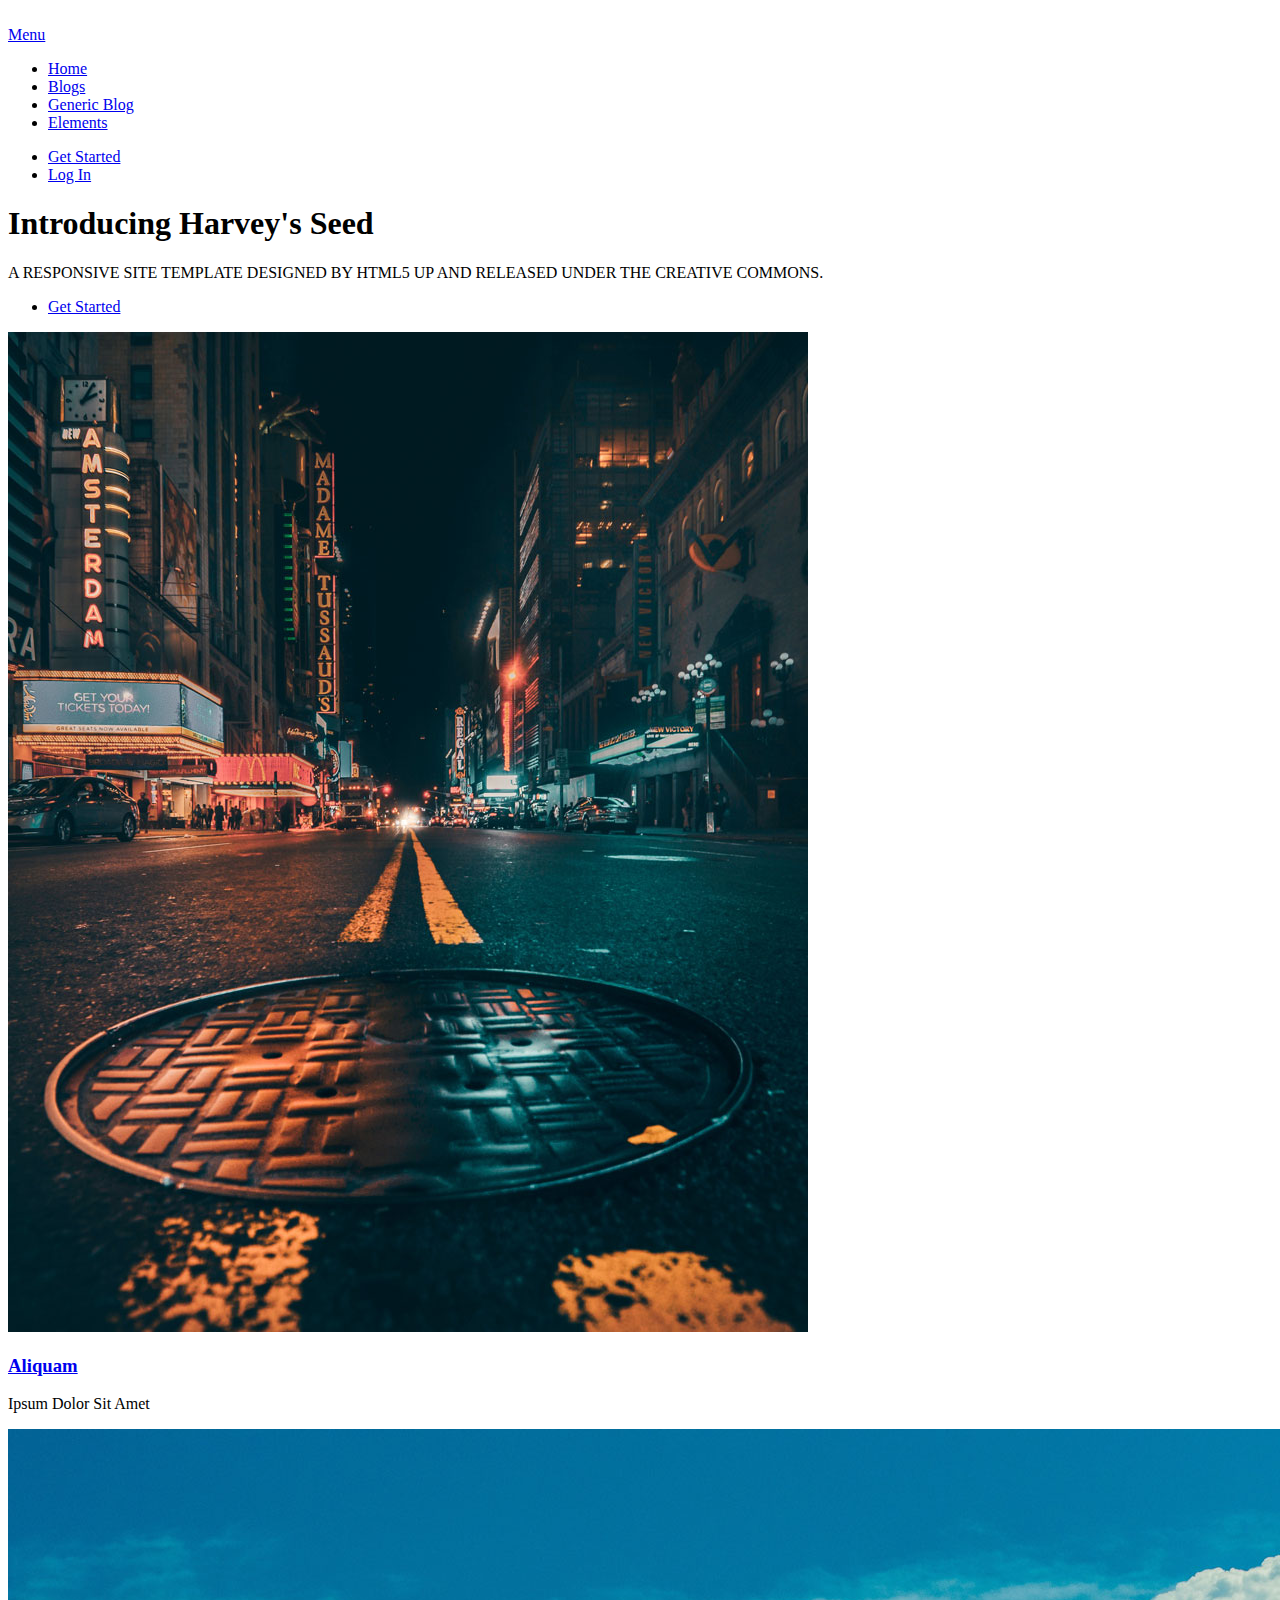
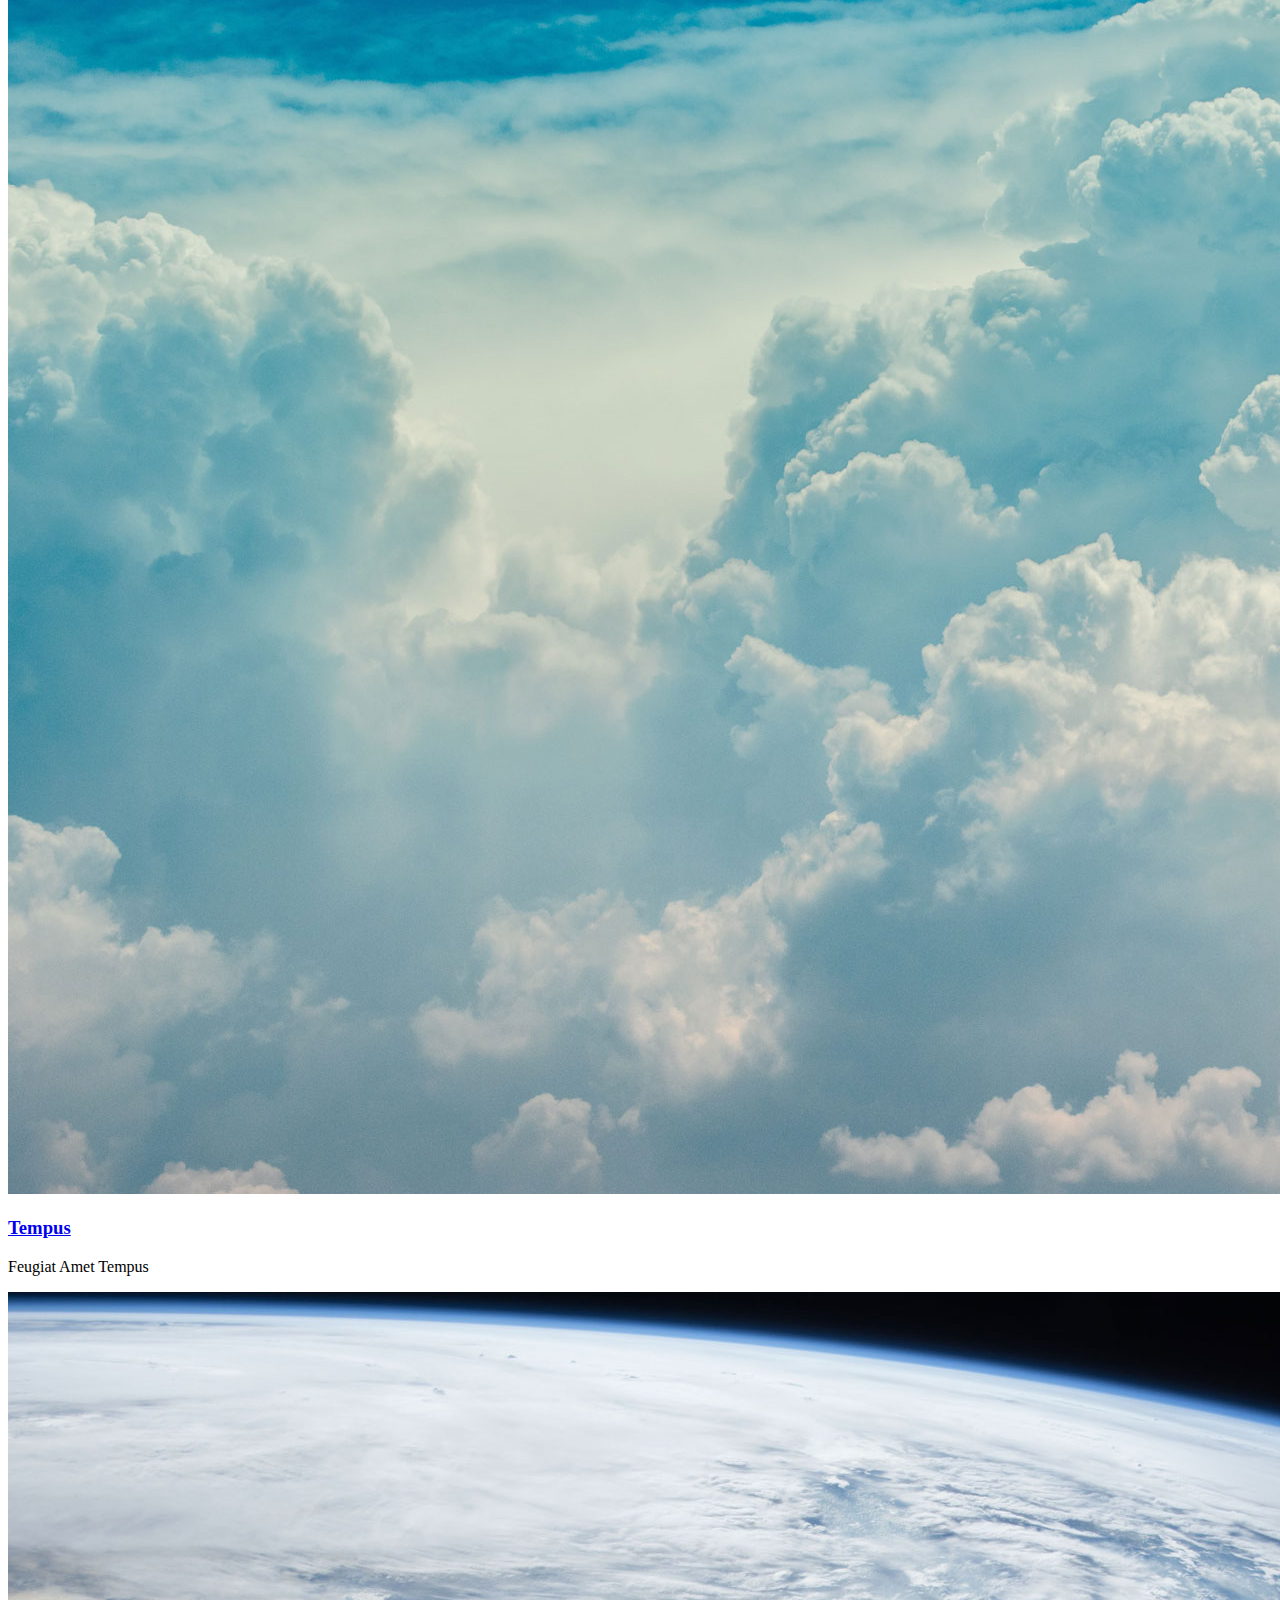
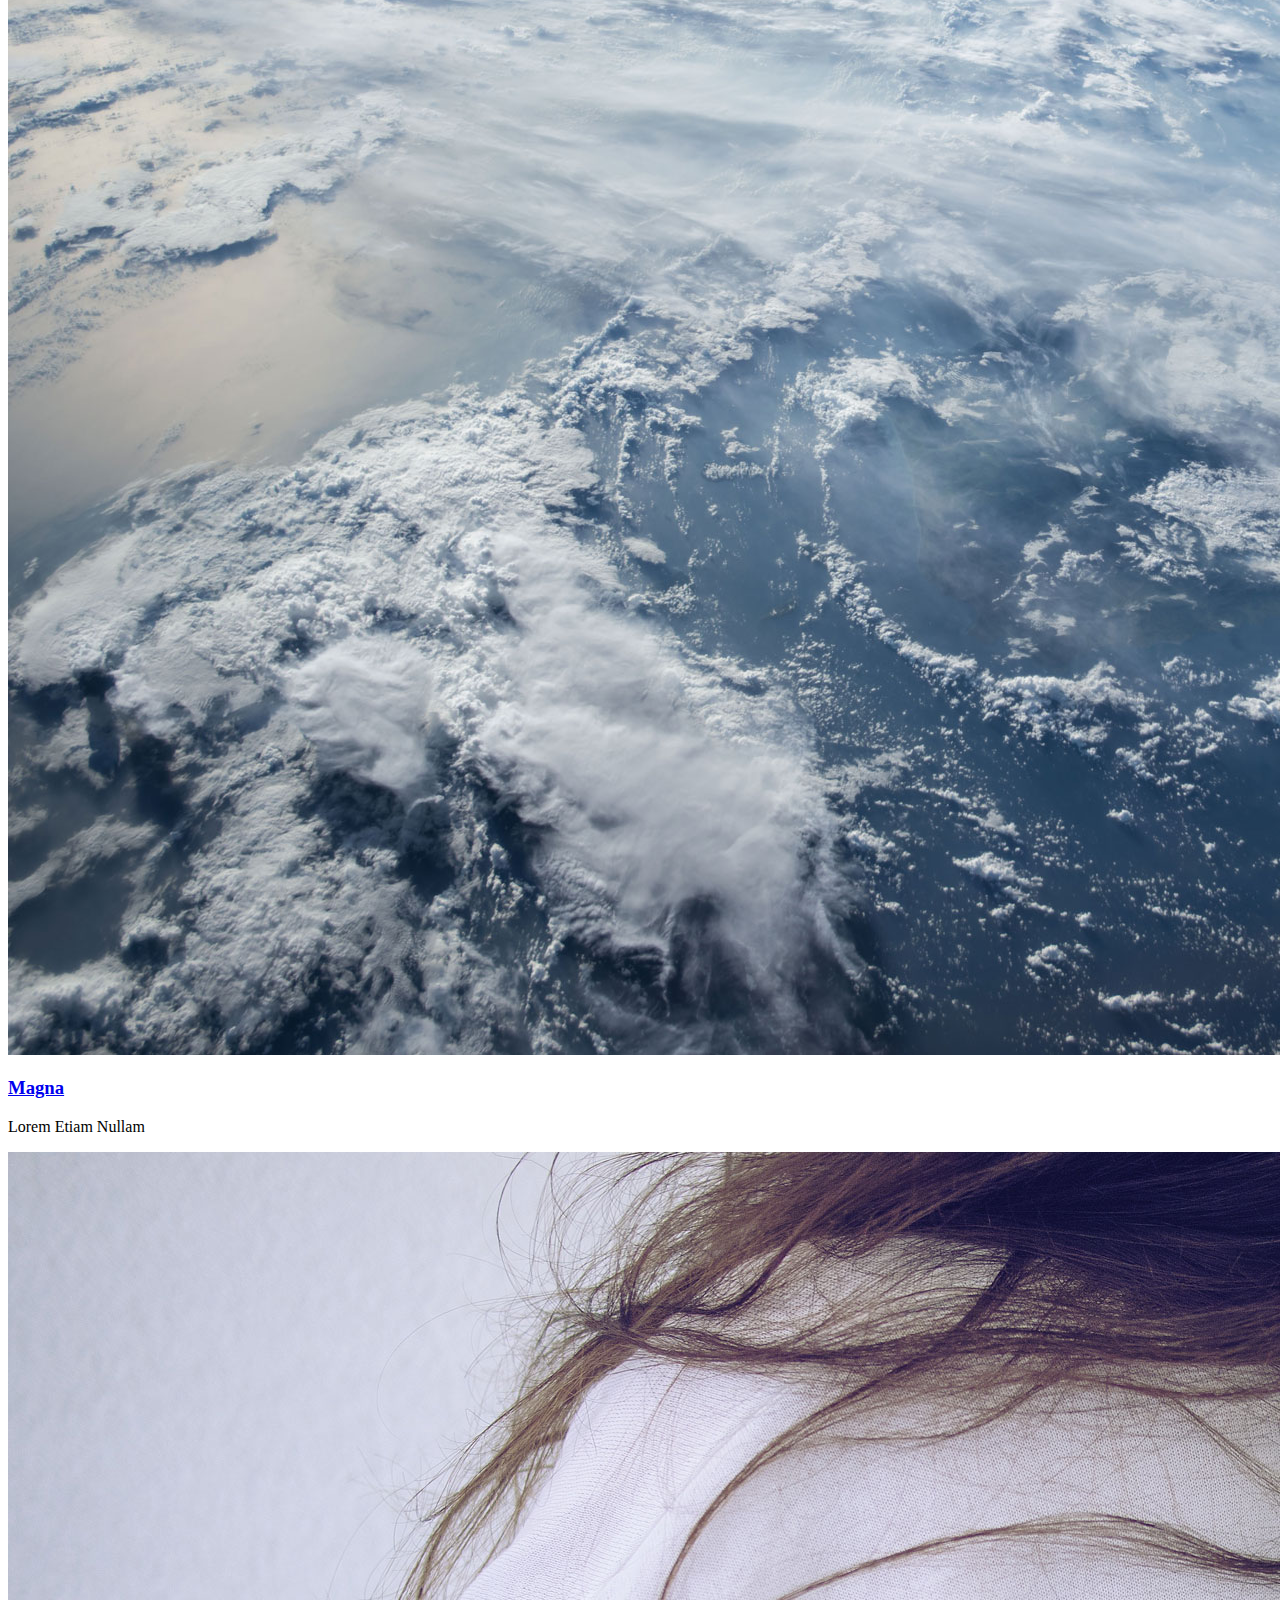
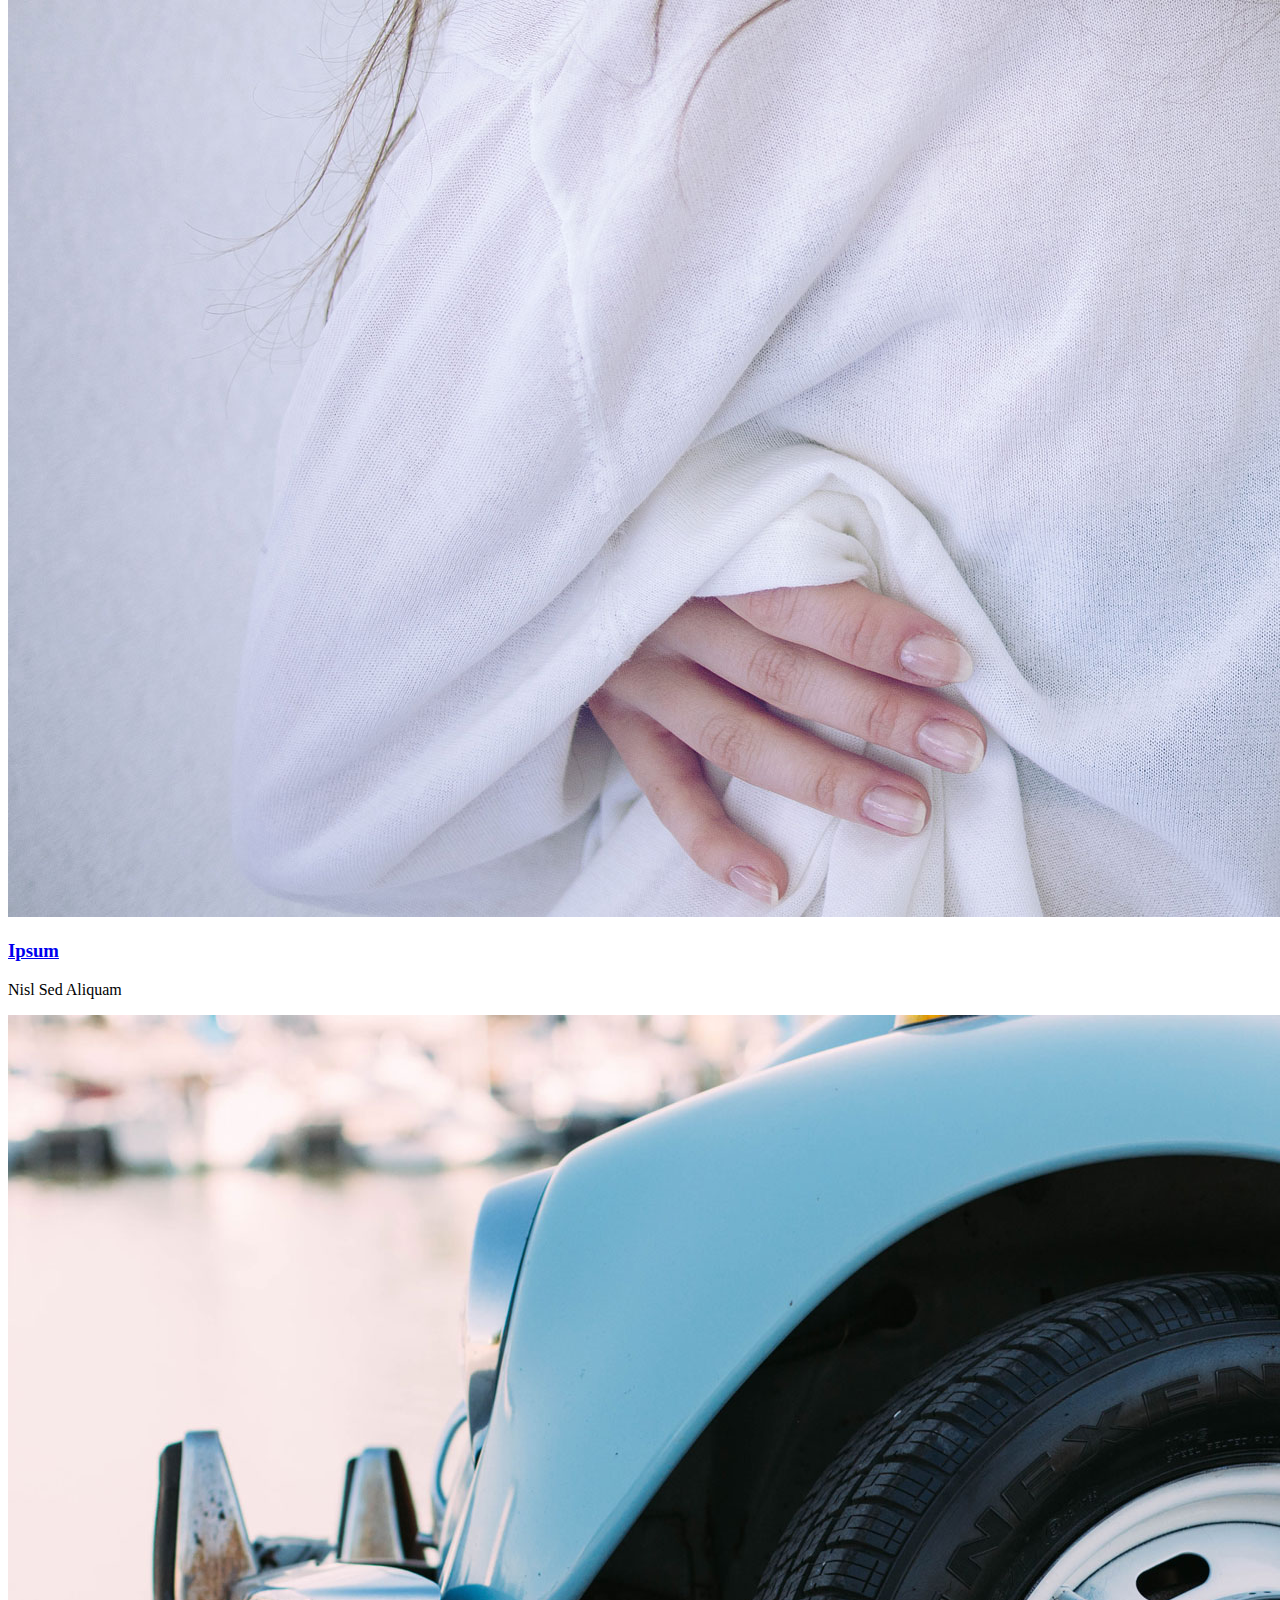
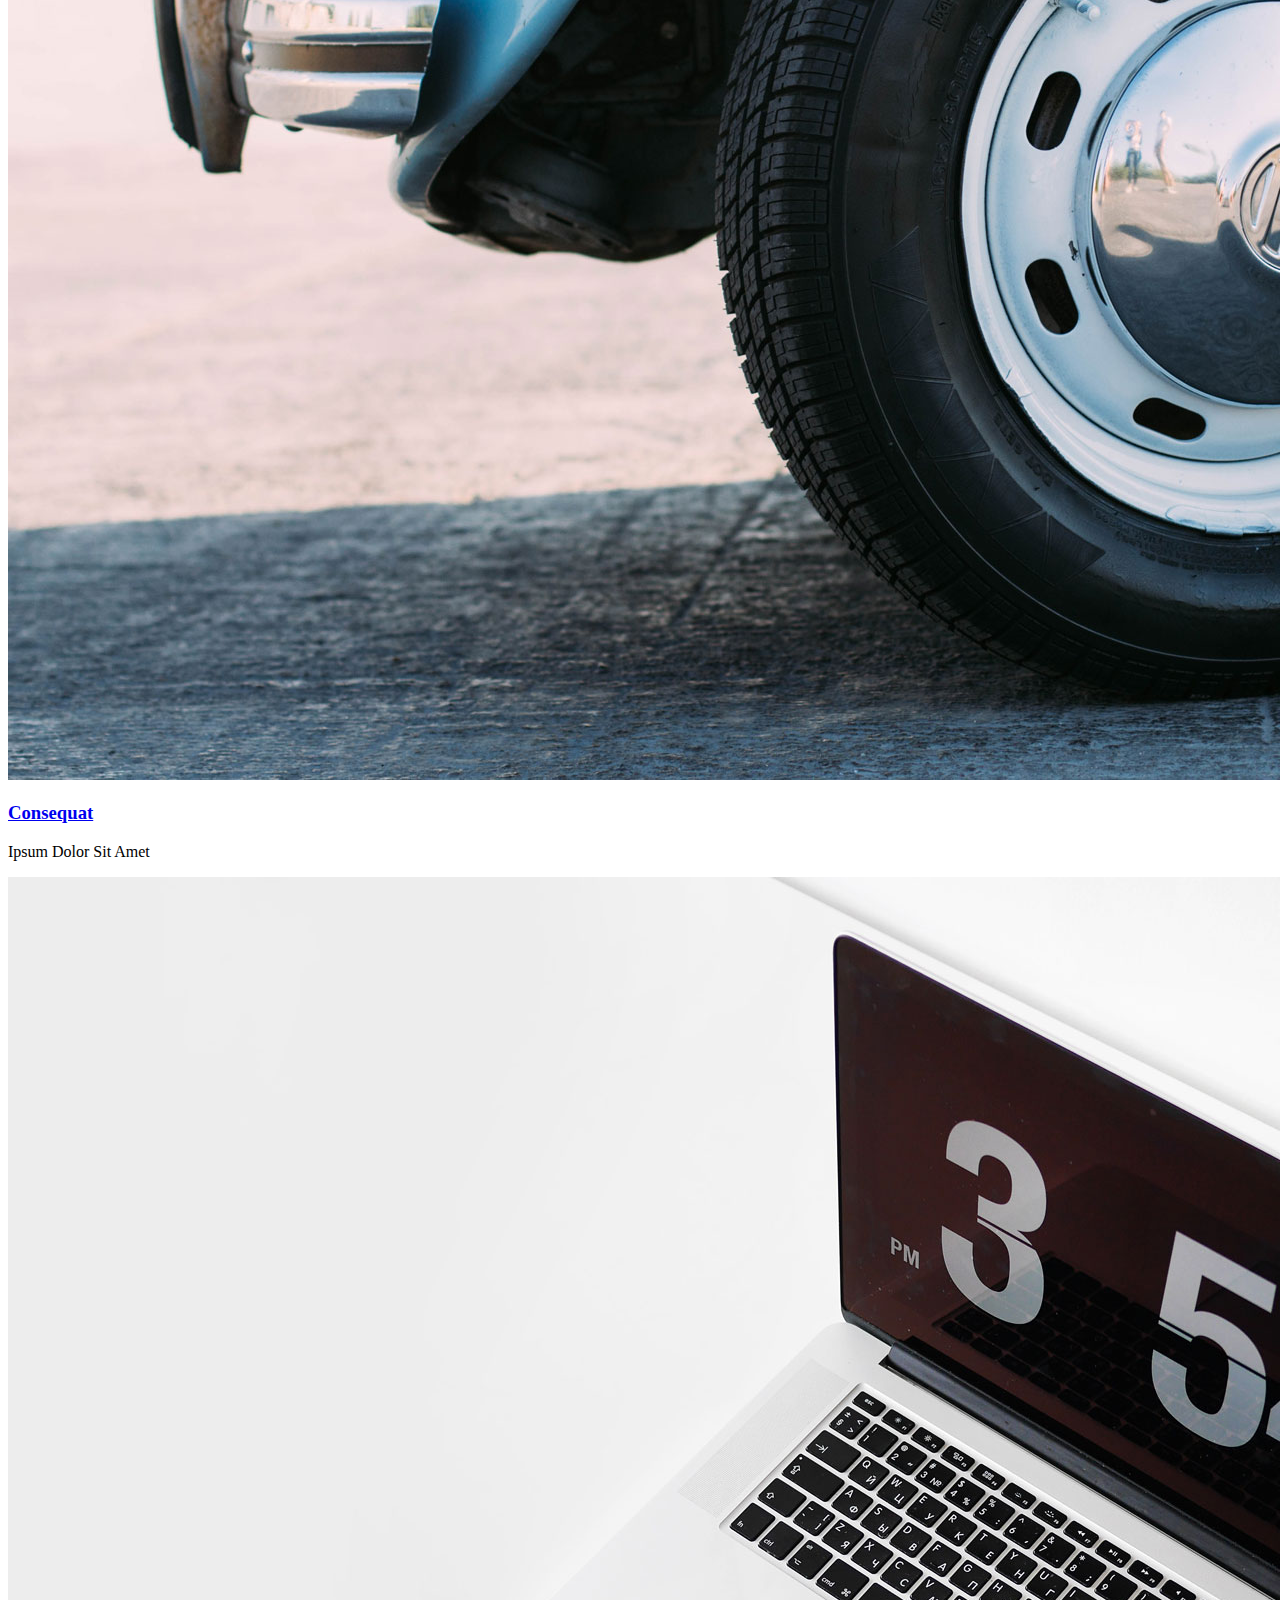
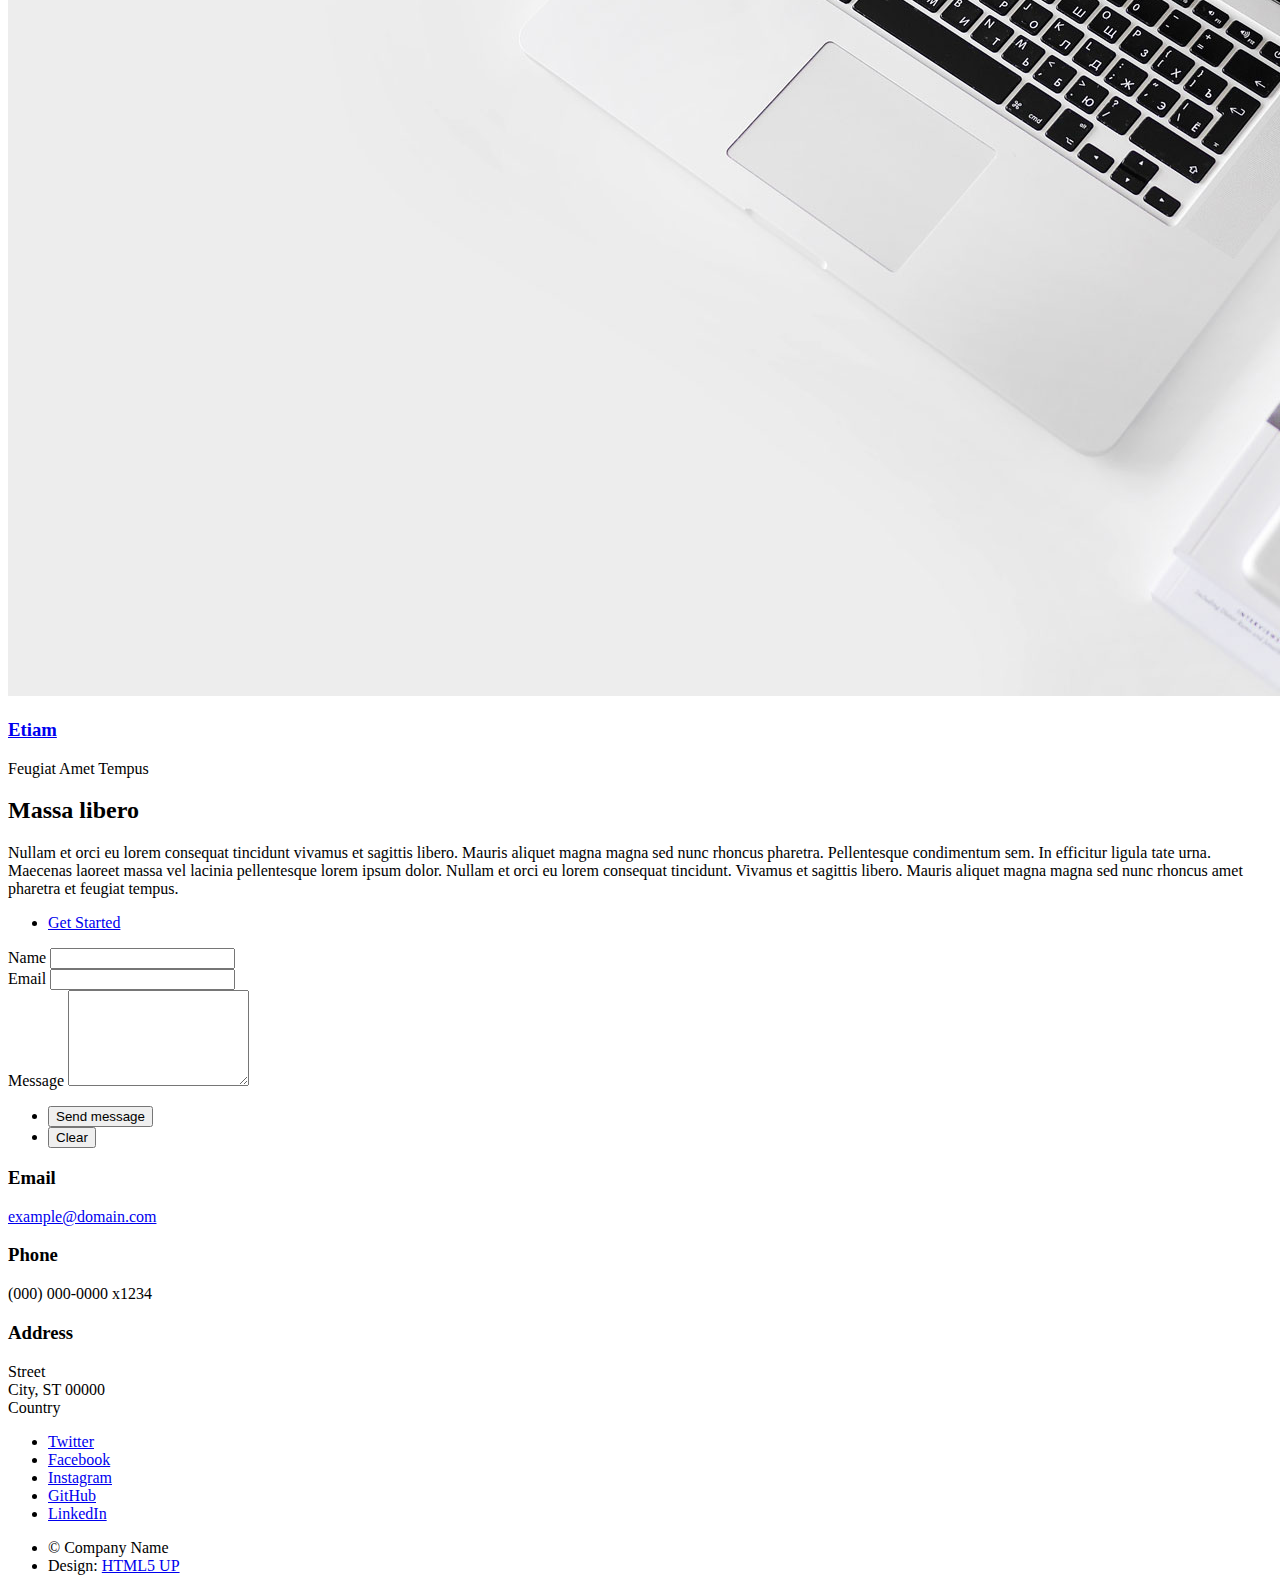
==== public/index.html @ 1f251847 "Initial Harvey's build with stock content" ====
<!DOCTYPE HTML>
<html lang="en-us">

	<head>
	<meta charset="utf-8" />
	<meta http-equiv="X-UA-Compatible" content="IE=edge">
	<meta name="viewport" content="width=device-width, initial-scale=1, user-scalable=no" />
	<meta name="description" content="Harvey&#39;s Seed is a regional dealer of Legacy and DF Seeds corn, soybeans, wheat, alfalfa, speciality cover crops, and food plot seed.">
	<meta name="author" content="Harvey&#39;s Seed">
	<meta name="generator" content="Hugo 0.55.6" />
	<title>Harvey&#39;s Seed</title>
	<!-- Stylesheets -->
	
	<link rel="stylesheet" href="/css/main.css"/>
	
	

	
		<link rel="stylesheet" href="/css/custom.css">
	

	<!-- Custom Fonts -->
	<link href="/css/font-awesome.min.css" rel="stylesheet" type="text/css">

	
	<link rel="shortcut icon" type="image/x-icon" href="/img/favicon.ico">
	<link rel="icon" type="image/x-icon" href="/img/favicon.ico">
	

	<!-- HTML5 Shim and Respond.js IE8 support of HTML5 elements and media queries -->
	<!-- WARNING: Respond.js doesn't work if you view the page via file:// -->
	<!--[if lt IE 9]>
	<script src="js/ie/html5shiv.js"></script>
	<script src="js/ie/html5shiv.jsrespond.min.js"></script>
	<![endif]-->
</head>

	<body>

	<!-- Wrapper -->
		<div id="wrapper">

			<!-- Header -->
    <header id="header" class="alt">
        <a href="/" class="logo"><img src="/img/logo.png" alt="" /></a>
        <nav>
            <a href="#menu">Menu</a>
        </nav>
    </header>

<!-- Menu -->
    <nav id="menu">
        <ul class="links">
            
                <li><a href="/">Home</a></li>
            
                <li><a href="/blogs">Blogs</a></li>
            
                <li><a href="/blogs/ipsum">Generic Blog</a></li>
            
                <li><a href="/elements.html">Elements</a></li>
            

        </ul>
        <ul class="actions vertical">
            
                <li><a href="/blogs" class="button special fit">Get Started</a></li>
            
            
                <li><a href="/" class="button fit">Log In</a></li>
            
        </ul>
    </nav>

			<!-- Banner -->
    <section id="banner" class="major">
        <div class="inner">
            <header class="major">
                <h1>Introducing Harvey&#39;s Seed</h1>
            </header>
            <div class="content">
                <p>A RESPONSIVE SITE TEMPLATE DESIGNED BY HTML5 UP
AND RELEASED UNDER THE CREATIVE COMMONS.</p>
                <ul class="actions">
                    <li><a href="#one" class="button next scrolly">Get Started</a></li>
                </ul>
            </div>
        </div>
    </section>

		<!-- Main -->
			<div id="main">

				
					<!-- Header -->
    <section id="one" class="tiles">
        
        <article>
            <span class="image">
                <img src="img/pic01.jpg" alt="" />
            </span>
            <header class="major">
                <h3><a href="/blogs/aliquam" class="link">Aliquam</a></h3>
                <p>Ipsum Dolor Sit Amet</p>
            </header>
        </article>
        
        <article>
            <span class="image">
                <img src="img/pic02.jpg" alt="" />
            </span>
            <header class="major">
                <h3><a href="/blogs/tempus" class="link">Tempus</a></h3>
                <p>Feugiat Amet Tempus</p>
            </header>
        </article>
        
        <article>
            <span class="image">
                <img src="img/pic03.jpg" alt="" />
            </span>
            <header class="major">
                <h3><a href="/blogs/magna" class="link">Magna</a></h3>
                <p>Lorem Etiam Nullam</p>
            </header>
        </article>
        
        <article>
            <span class="image">
                <img src="img/pic04.jpg" alt="" />
            </span>
            <header class="major">
                <h3><a href="/blogs/ipsum" class="link">Ipsum</a></h3>
                <p>Nisl Sed Aliquam</p>
            </header>
        </article>
        
        <article>
            <span class="image">
                <img src="img/pic05.jpg" alt="" />
            </span>
            <header class="major">
                <h3><a href="/blogs/ipsum" class="link">Consequat</a></h3>
                <p>Ipsum Dolor Sit Amet</p>
            </header>
        </article>
        
        <article>
            <span class="image">
                <img src="img/pic06.jpg" alt="" />
            </span>
            <header class="major">
                <h3><a href="/blogs/ipsum" class="link">Etiam</a></h3>
                <p>Feugiat Amet Tempus</p>
            </header>
        </article>
        
    </section>
				

				
					<!-- Two -->
    <section id="two">
        <div class="inner">
            <header class="major">
                <h2>Massa libero</h2>
            </header>
            <p>Nullam et orci eu lorem consequat tincidunt vivamus et sagittis libero. 
    Mauris aliquet magna magna sed nunc rhoncus pharetra. 
    Pellentesque condimentum sem. In efficitur ligula tate urna. Maecenas laoreet massa vel lacinia pellentesque lorem ipsum dolor. 
    Nullam et orci eu lorem consequat tincidunt. Vivamus et sagittis libero.
    Mauris aliquet magna magna sed nunc rhoncus amet pharetra et feugiat tempus.</p>
            <ul class="actions">
                <li><a href="/blogs" class="button next">Get Started</a></li>
            </ul>
        </div>
    </section>
				

			</div>

		<!-- Contact -->
			
				<!-- Contact -->
    <section id="contact">
        <div class="inner">
            <section>
                <form method="post" action="https://formspree.io/">
                    <div class="field half first">
                        <label for="name">Name</label>
                        <input type="text" name="name" id="name" />
                    </div>
                    <div class="field half">
                        <label for="email">Email</label>
                        <input type="text" name="email" id="email" />
                    </div>
                    <div class="field">
                        <label for="message">Message</label>
                        <textarea name="message" id="message" rows="6"></textarea>
                    </div>
                    <ul class="actions">
                        <li><input type="submit" value="Send message" class="special" /></li>
                        <li><input type="reset" value="Clear" /></li>
                    </ul>
                </form>
            </section>
            <section class="split">
                <section>
                    <div class="contact-method">
                        <span class="icon alt fa-envelope"></span>
                        
                        <h3>Email</h3>
                        <a href="mailto:example@domain.com">example@domain.com</a>
                        
                    </div>
                </section>
                <section>
                    <div class="contact-method">
                        <span class="icon alt fa-phone"></span>
                        
                        <h3>Phone</h3>
                        <span>(000) 000-0000 x1234</span>
                        
                    </div>
                </section>
                <section>
                    <div class="contact-method">
                        <span class="icon alt fa-home"></span>
                        
                        <h3>Address</h3>
                        <span>
                        Street<br />
                        
                        
                        City, ST 00000
                        
                        
                         <br /> Country 
                        </span>
                        
                    </div>
                </section>
            </section>
        </div>
    </section>

			

		<!-- Footer -->
			
				<!-- Footer -->
    <footer id="footer">
        <div class="inner">
            <ul class="icons">
                
                    <li><a href="https://www.twitter.com" class="icon alt fa-twitter" target="_blank"><span class="label">Twitter</span></a></li>
                
                    <li><a href="https://www.facebook.com" class="icon alt fa-facebook" target="_blank"><span class="label">Facebook</span></a></li>
                
                    <li><a href="https://www.instagram.com" class="icon alt fa-instagram" target="_blank"><span class="label">Instagram</span></a></li>
                
                    <li><a href="https://www.github.com" class="icon alt fa-github" target="_blank"><span class="label">GitHub</span></a></li>
                
                    <li><a href="https://www.linkedin.com" class="icon alt fa-linkedin" target="_blank"><span class="label">LinkedIn</span></a></li>
                
            </ul>
            <ul class="copyright">
                <li>&copy; Company Name</li>
                
                <li>Design:  <a href="https://www.html5up.net">HTML5 UP</a></li>
                
            </ul>
        </div>
    </footer>

			

		</div>

	<!-- Scripts -->
		<!-- Scripts -->
    <!-- jQuery -->
    <script src="/js/jquery.min.js"></script>
    <script src="/js/jquery.scrolly.min.js"></script>
    <script src="/js/jquery.scrollex.min.js"></script>
    <script src="/js/skel.min.js"></script>
    <script src="/js/util.js"></script>

    

    <!-- Main JS -->
    <script src="/js/main.js"></script>

    

    

	</body>
</html>
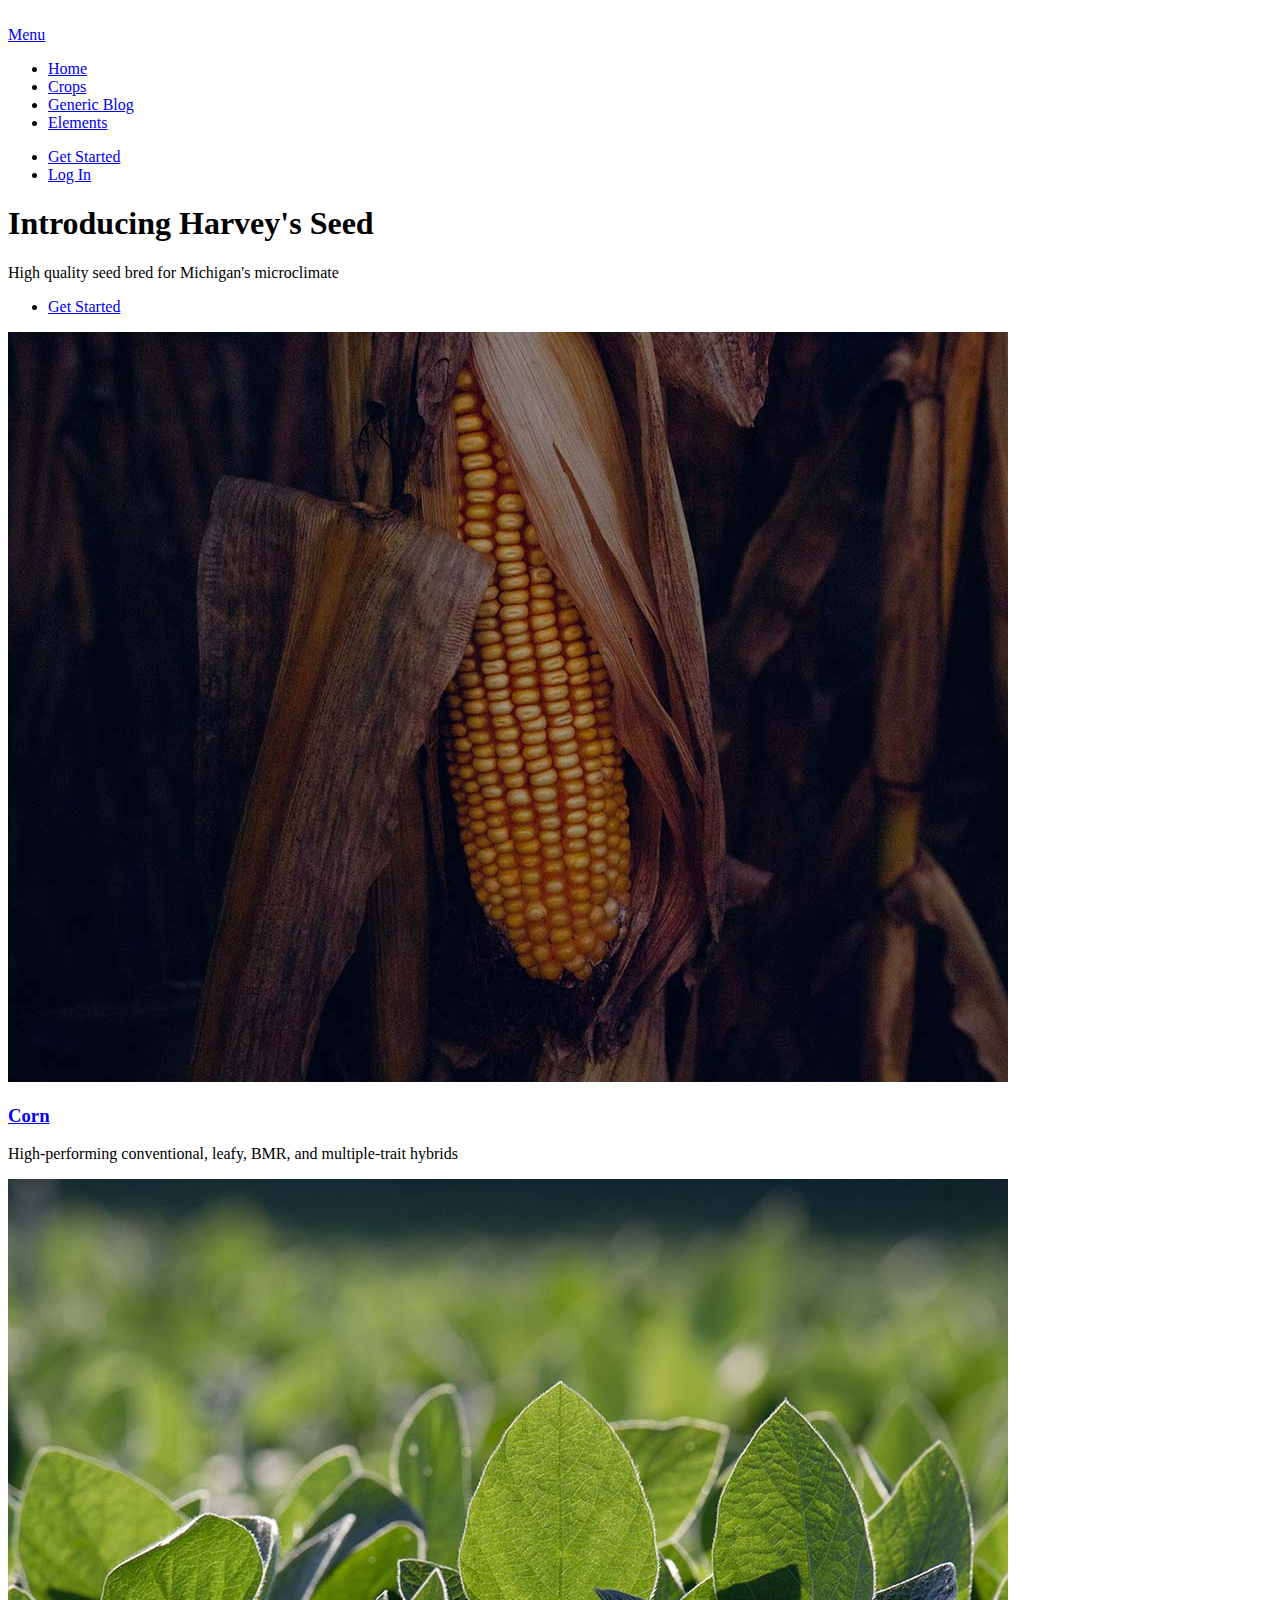
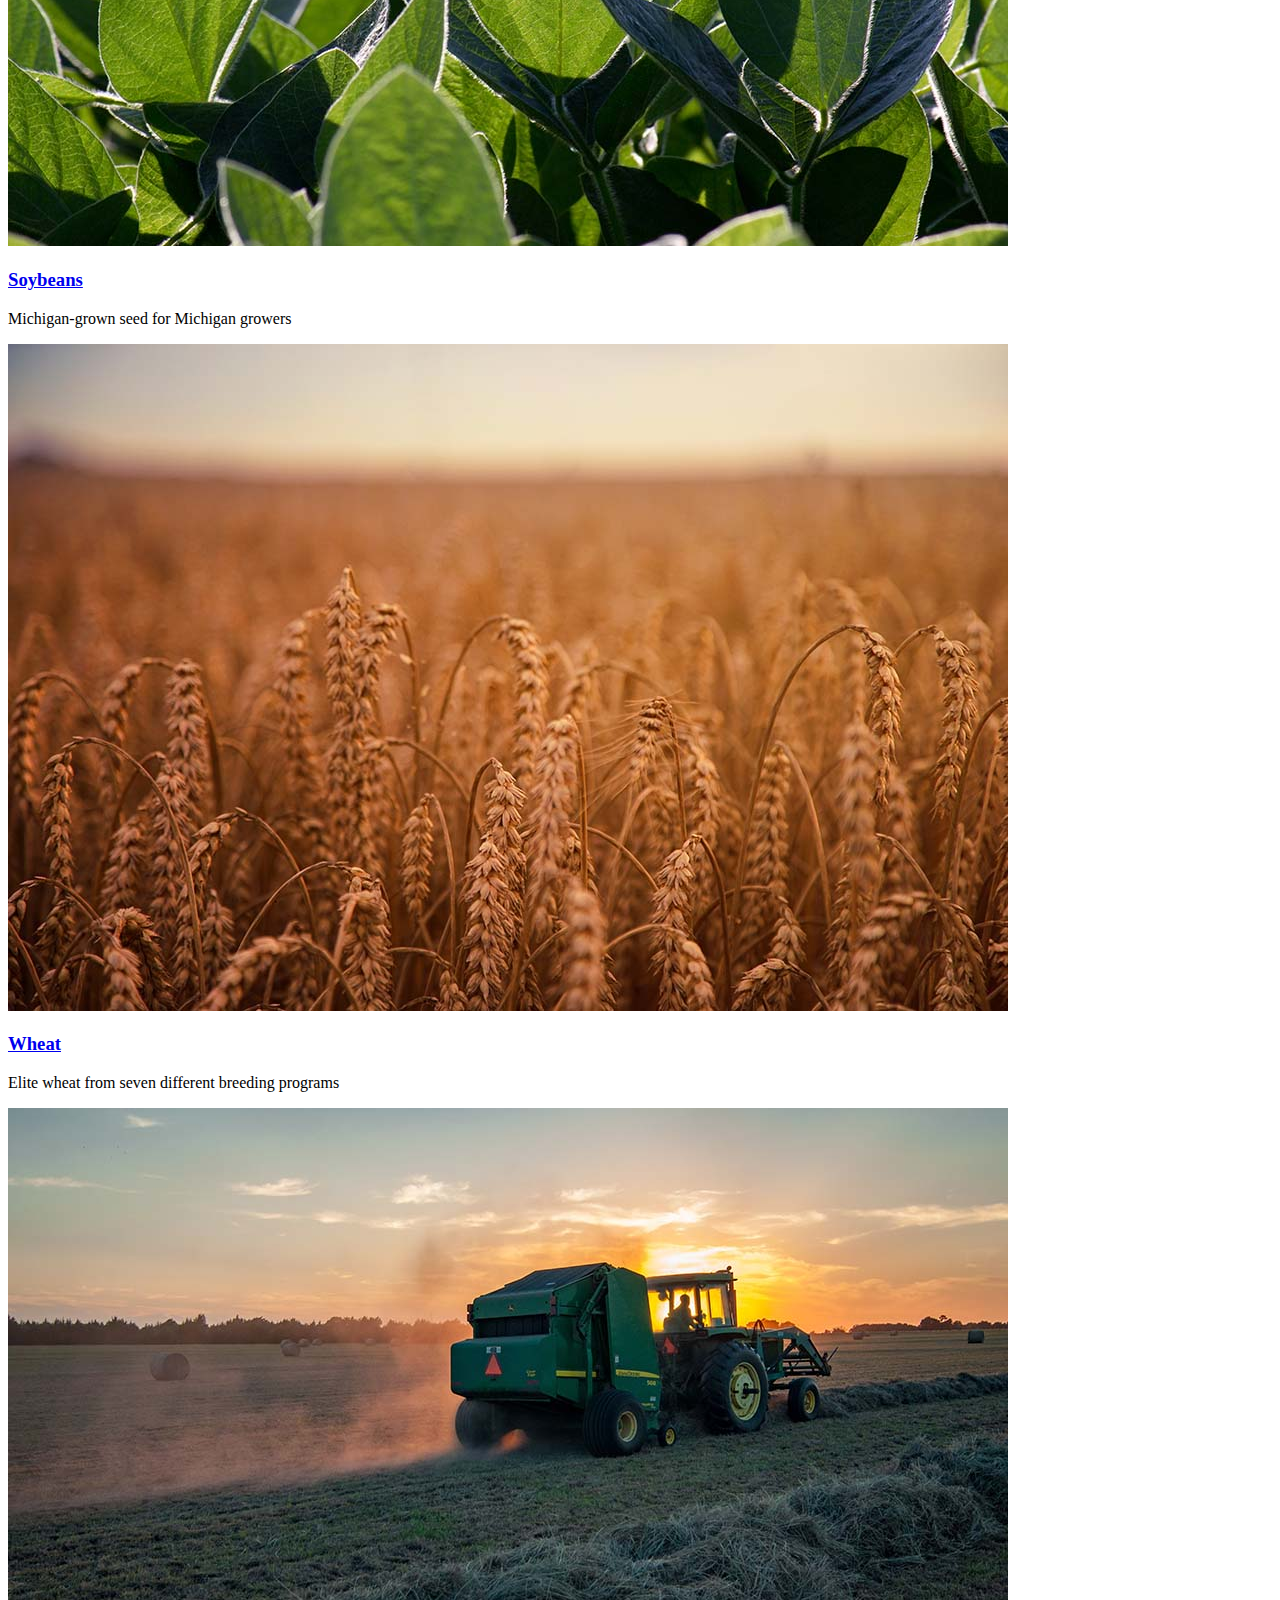
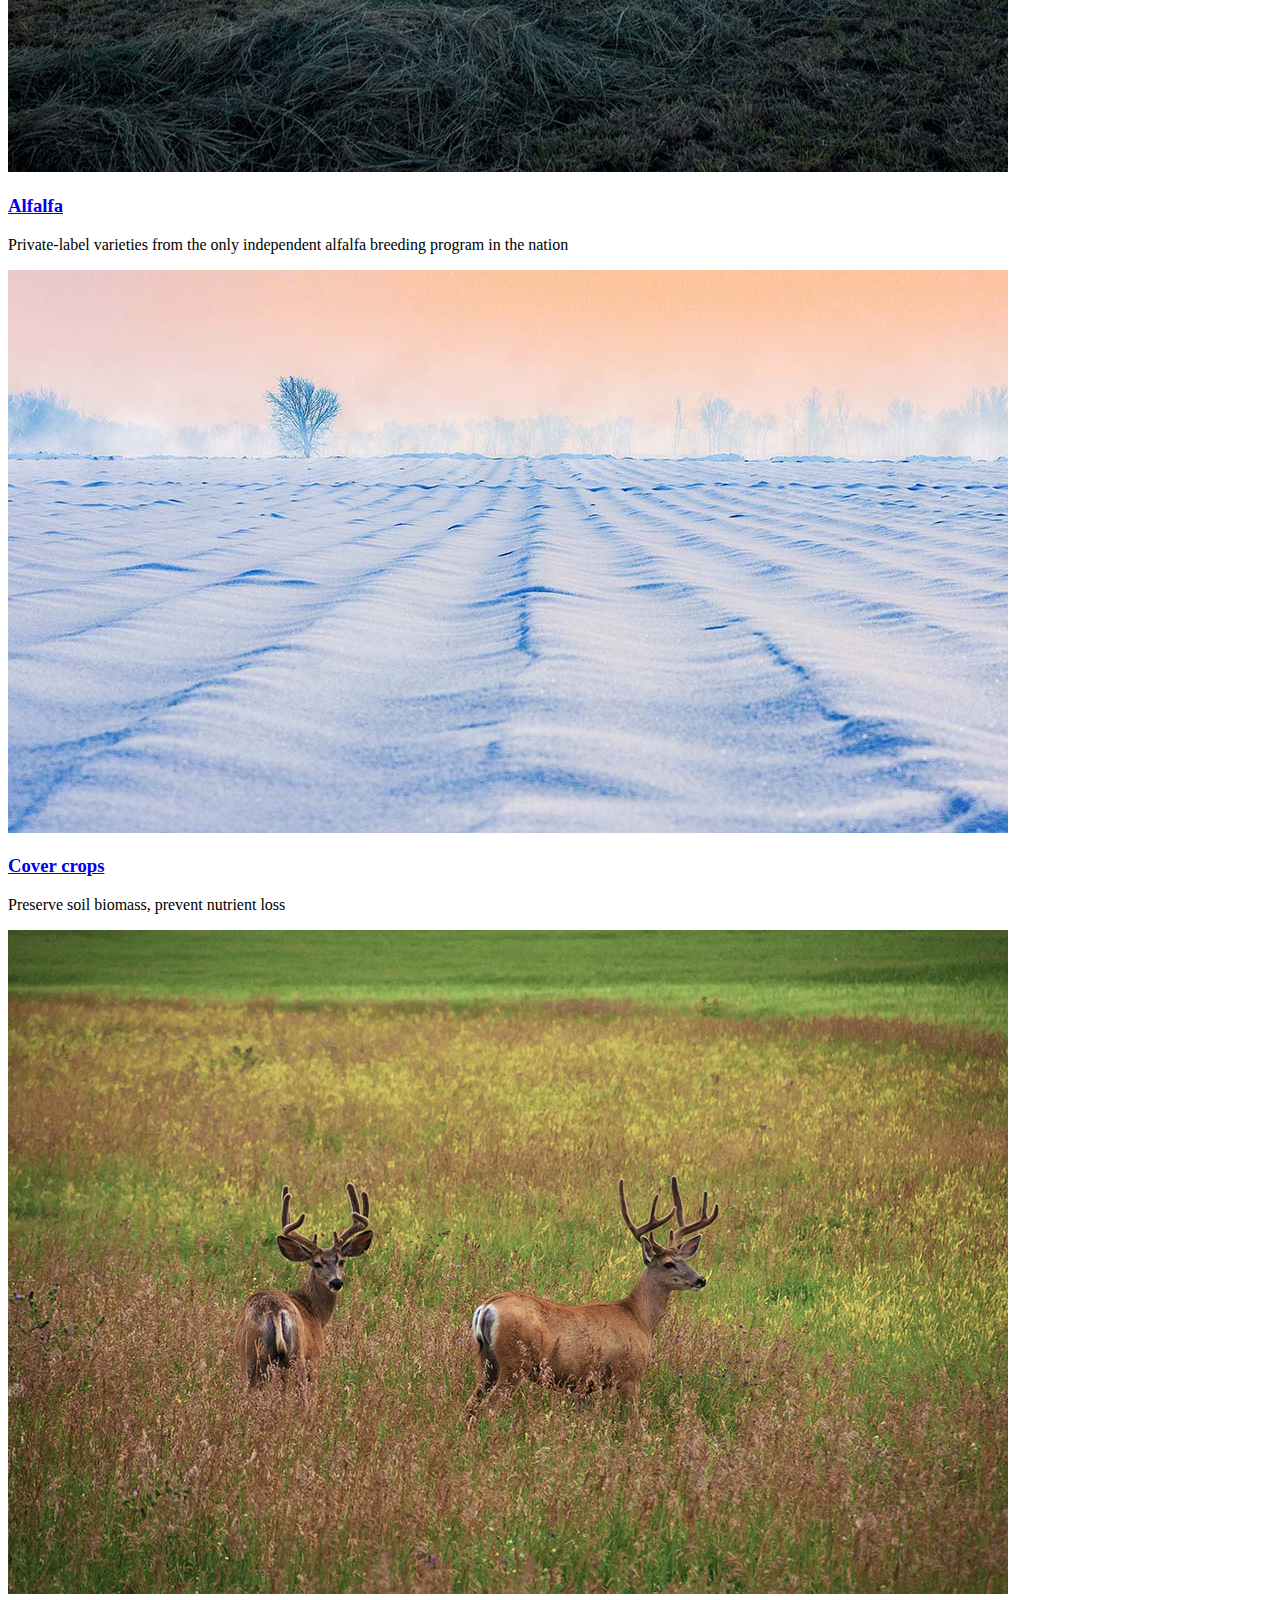
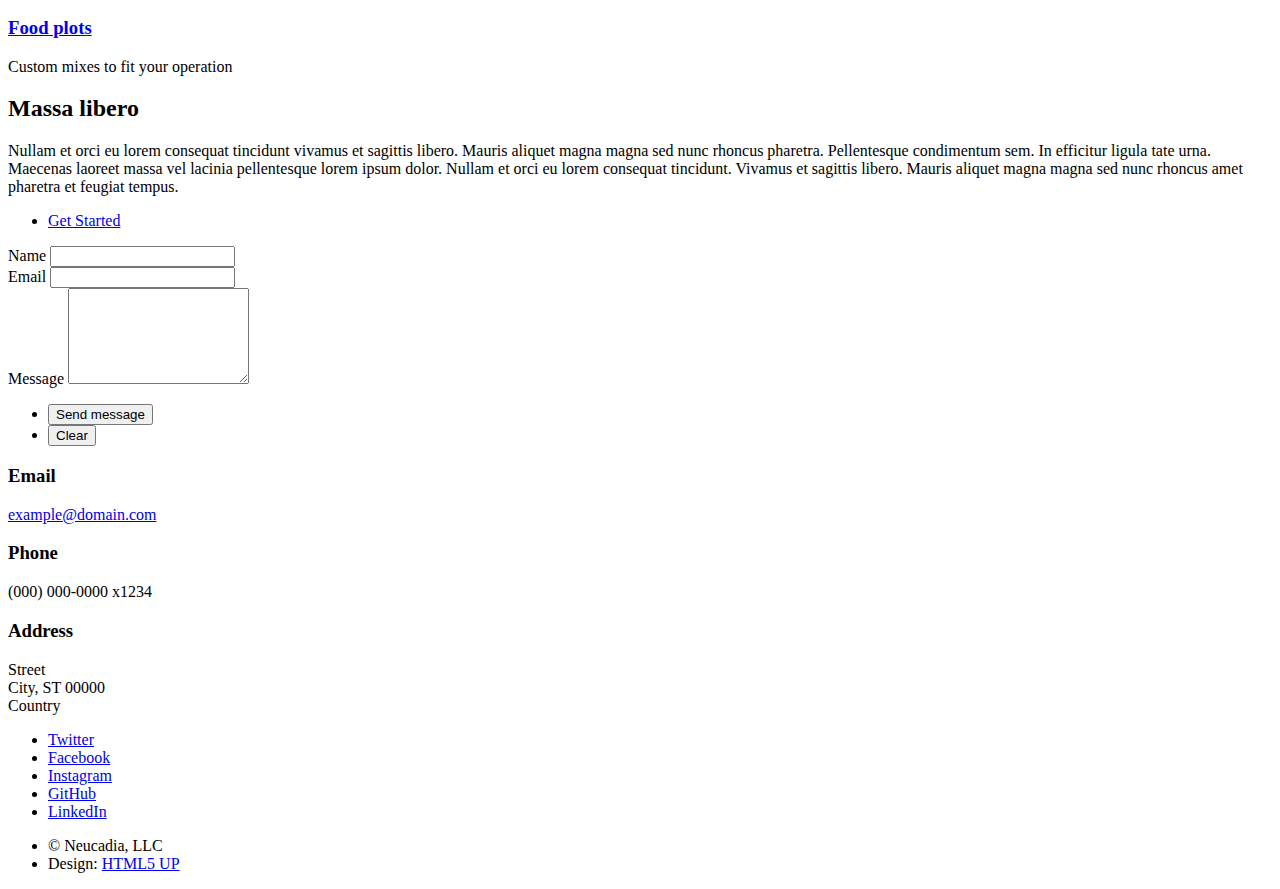
==== commit 157e0b08: "Added empty crop content" ====
--- a/public/index.html
+++ b/public/index.html
@@ -54,7 +54,7 @@
             
                 <li><a href="/">Home</a></li>
             
-                <li><a href="/blogs">Blogs</a></li>
+                <li><a href="/crops">Crops</a></li>
             
                 <li><a href="/blogs/ipsum">Generic Blog</a></li>
             
@@ -79,8 +79,7 @@
                 <h1>Introducing Harvey&#39;s Seed</h1>
             </header>
             <div class="content">
-                <p>A RESPONSIVE SITE TEMPLATE DESIGNED BY HTML5 UP
-AND RELEASED UNDER THE CREATIVE COMMONS.</p>
+                <p>High quality seed bred for Michigan&#39;s microclimate</p>
                 <ul class="actions">
                     <li><a href="#one" class="button next scrolly">Get Started</a></li>
                 </ul>
@@ -97,61 +96,61 @@
         
         <article>
             <span class="image">
-                <img src="img/pic01.jpg" alt="" />
-            </span>
-            <header class="major">
-                <h3><a href="/blogs/aliquam" class="link">Aliquam</a></h3>
-                <p>Ipsum Dolor Sit Amet</p>
-            </header>
-        </article>
-        
-        <article>
-            <span class="image">
-                <img src="img/pic02.jpg" alt="" />
-            </span>
-            <header class="major">
-                <h3><a href="/blogs/tempus" class="link">Tempus</a></h3>
-                <p>Feugiat Amet Tempus</p>
-            </header>
-        </article>
-        
-        <article>
-            <span class="image">
-                <img src="img/pic03.jpg" alt="" />
-            </span>
-            <header class="major">
-                <h3><a href="/blogs/magna" class="link">Magna</a></h3>
-                <p>Lorem Etiam Nullam</p>
-            </header>
-        </article>
-        
-        <article>
-            <span class="image">
-                <img src="img/pic04.jpg" alt="" />
-            </span>
-            <header class="major">
-                <h3><a href="/blogs/ipsum" class="link">Ipsum</a></h3>
-                <p>Nisl Sed Aliquam</p>
-            </header>
-        </article>
-        
-        <article>
-            <span class="image">
-                <img src="img/pic05.jpg" alt="" />
-            </span>
-            <header class="major">
-                <h3><a href="/blogs/ipsum" class="link">Consequat</a></h3>
-                <p>Ipsum Dolor Sit Amet</p>
-            </header>
-        </article>
-        
-        <article>
-            <span class="image">
-                <img src="img/pic06.jpg" alt="" />
-            </span>
-            <header class="major">
-                <h3><a href="/blogs/ipsum" class="link">Etiam</a></h3>
-                <p>Feugiat Amet Tempus</p>
+                <img src="img/corn.jpg" alt="" />
+            </span>
+            <header class="major">
+                <h3><a href="/crops/corn" class="link">Corn</a></h3>
+                <p>High-performing conventional, leafy, BMR, and multiple-trait hybrids</p>
+            </header>
+        </article>
+        
+        <article>
+            <span class="image">
+                <img src="img/soybeans.jpg" alt="" />
+            </span>
+            <header class="major">
+                <h3><a href="/crops/soybeans" class="link">Soybeans</a></h3>
+                <p>Michigan-grown seed for Michigan growers</p>
+            </header>
+        </article>
+        
+        <article>
+            <span class="image">
+                <img src="img/wheat.jpg" alt="" />
+            </span>
+            <header class="major">
+                <h3><a href="/crops/wheat" class="link">Wheat</a></h3>
+                <p>Elite wheat from seven different breeding programs</p>
+            </header>
+        </article>
+        
+        <article>
+            <span class="image">
+                <img src="img/alfalfa.jpg" alt="" />
+            </span>
+            <header class="major">
+                <h3><a href="/crops/alfalfa" class="link">Alfalfa</a></h3>
+                <p>Private-label varieties from the only independent alfalfa breeding program in the nation</p>
+            </header>
+        </article>
+        
+        <article>
+            <span class="image">
+                <img src="img/cover_crop.jpg" alt="" />
+            </span>
+            <header class="major">
+                <h3><a href="/crops/cover-crops" class="link">Cover crops</a></h3>
+                <p>Preserve soil biomass, prevent nutrient loss</p>
+            </header>
+        </article>
+        
+        <article>
+            <span class="image">
+                <img src="img/food_plots.jpg" alt="" />
+            </span>
+            <header class="major">
+                <h3><a href="/crops/food-plots" class="link">Food plots</a></h3>
+                <p>Custom mixes to fit your operation</p>
             </header>
         </article>
         
@@ -265,7 +264,7 @@
                 
             </ul>
             <ul class="copyright">
-                <li>&copy; Company Name</li>
+                <li>&copy; Neucadia, LLC</li>
                 
                 <li>Design:  <a href="https://www.html5up.net">HTML5 UP</a></li>
                 
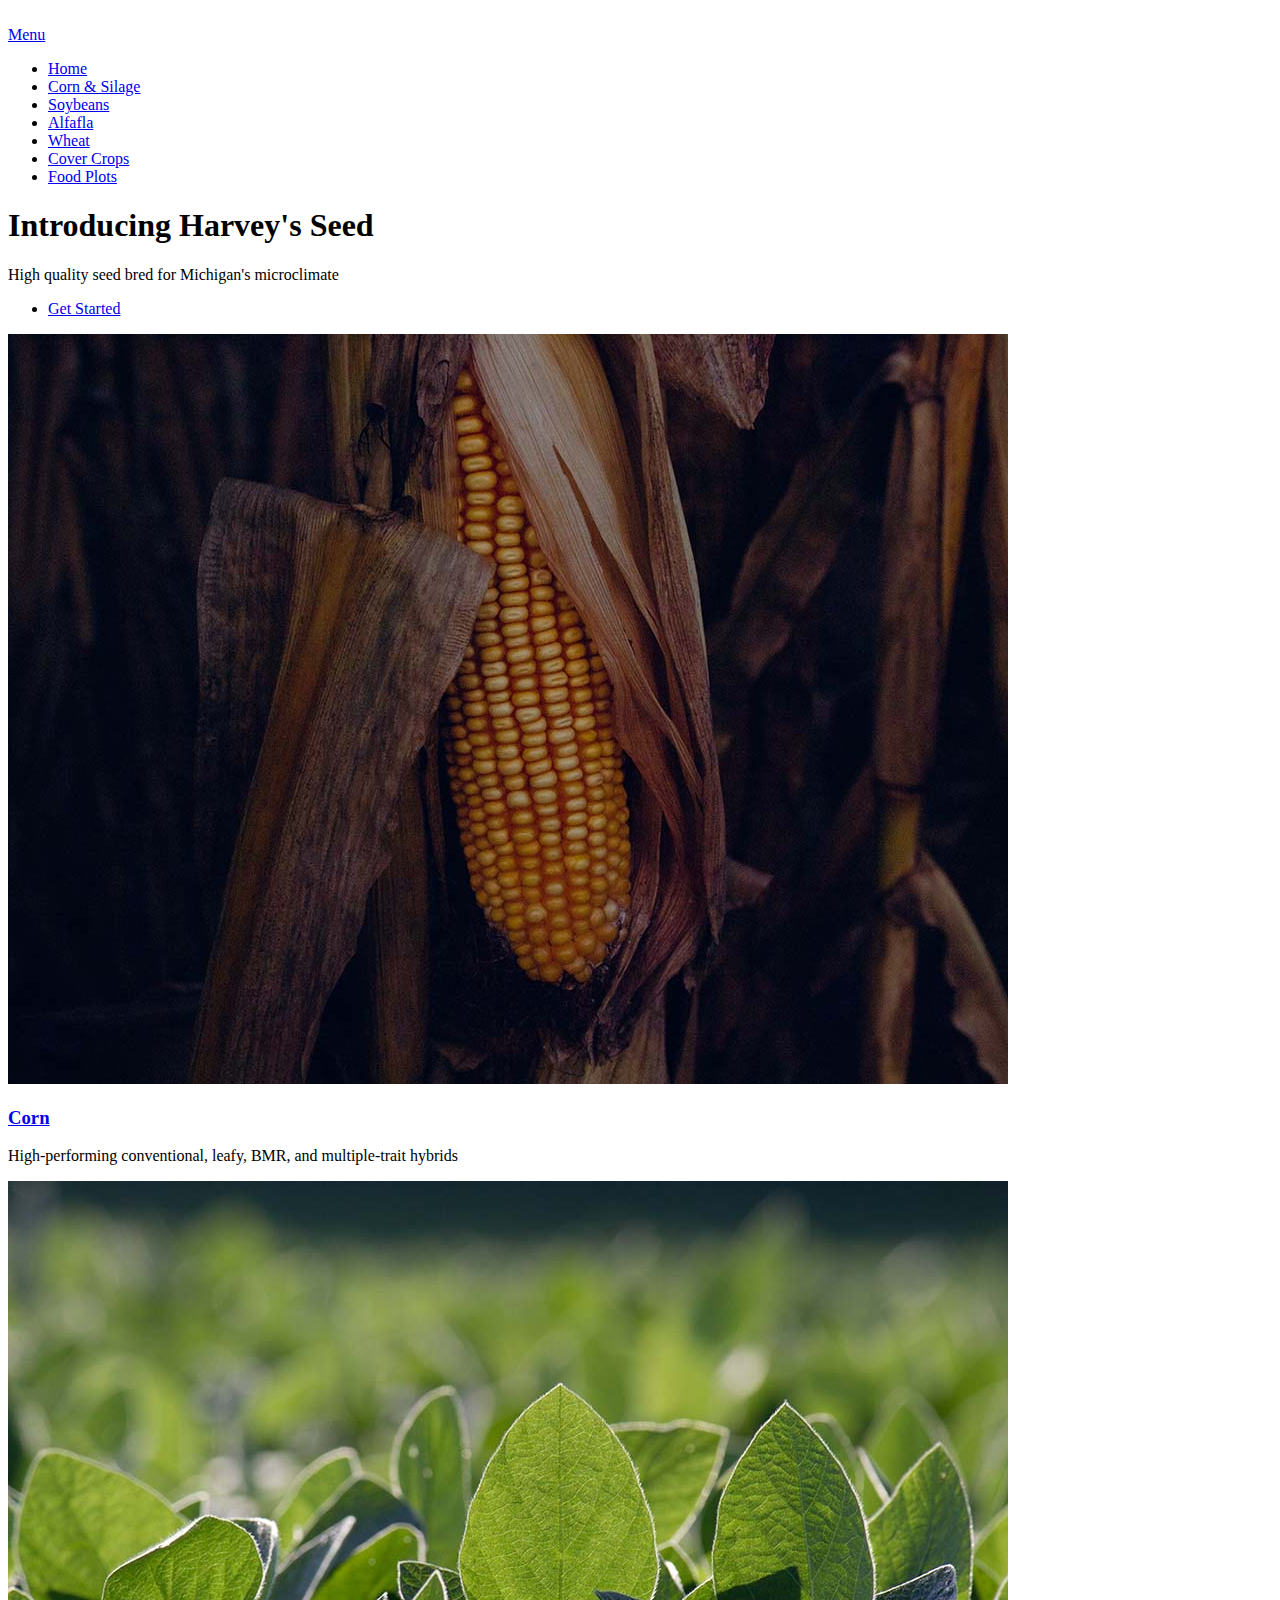
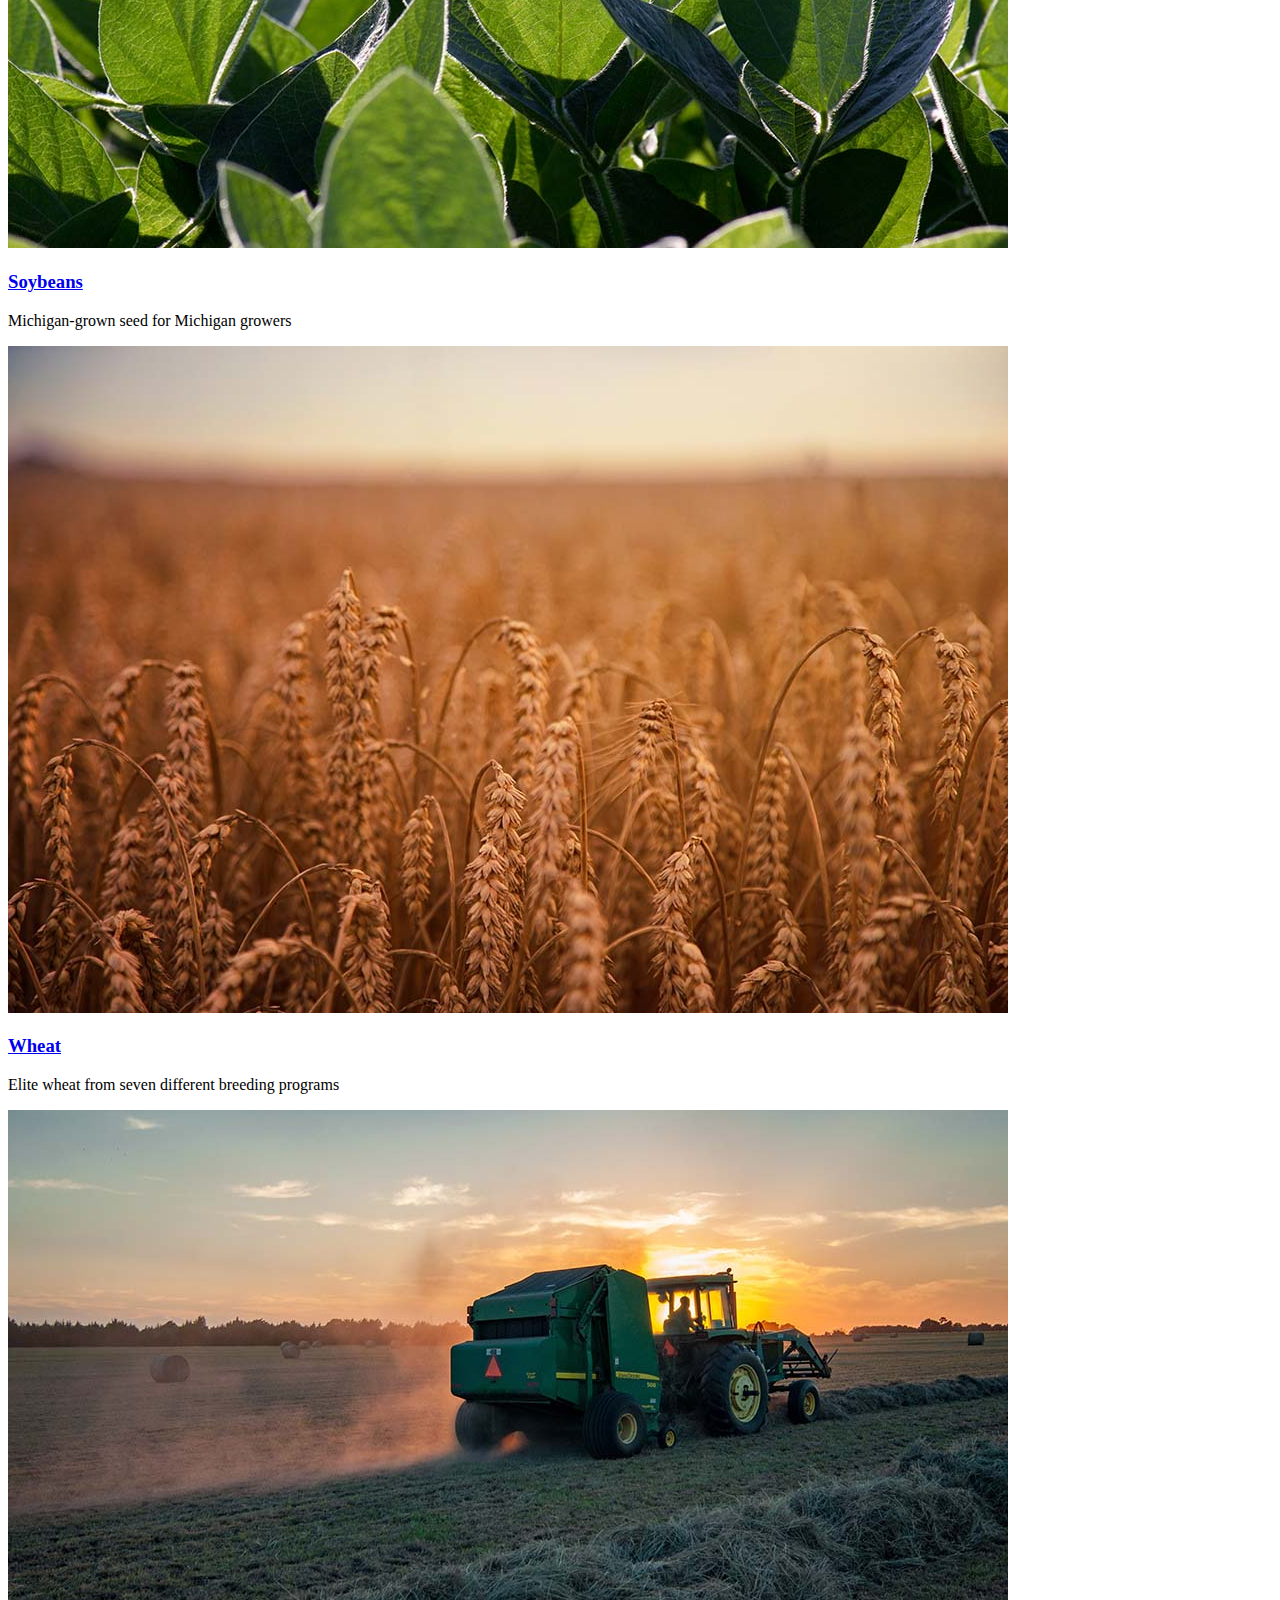
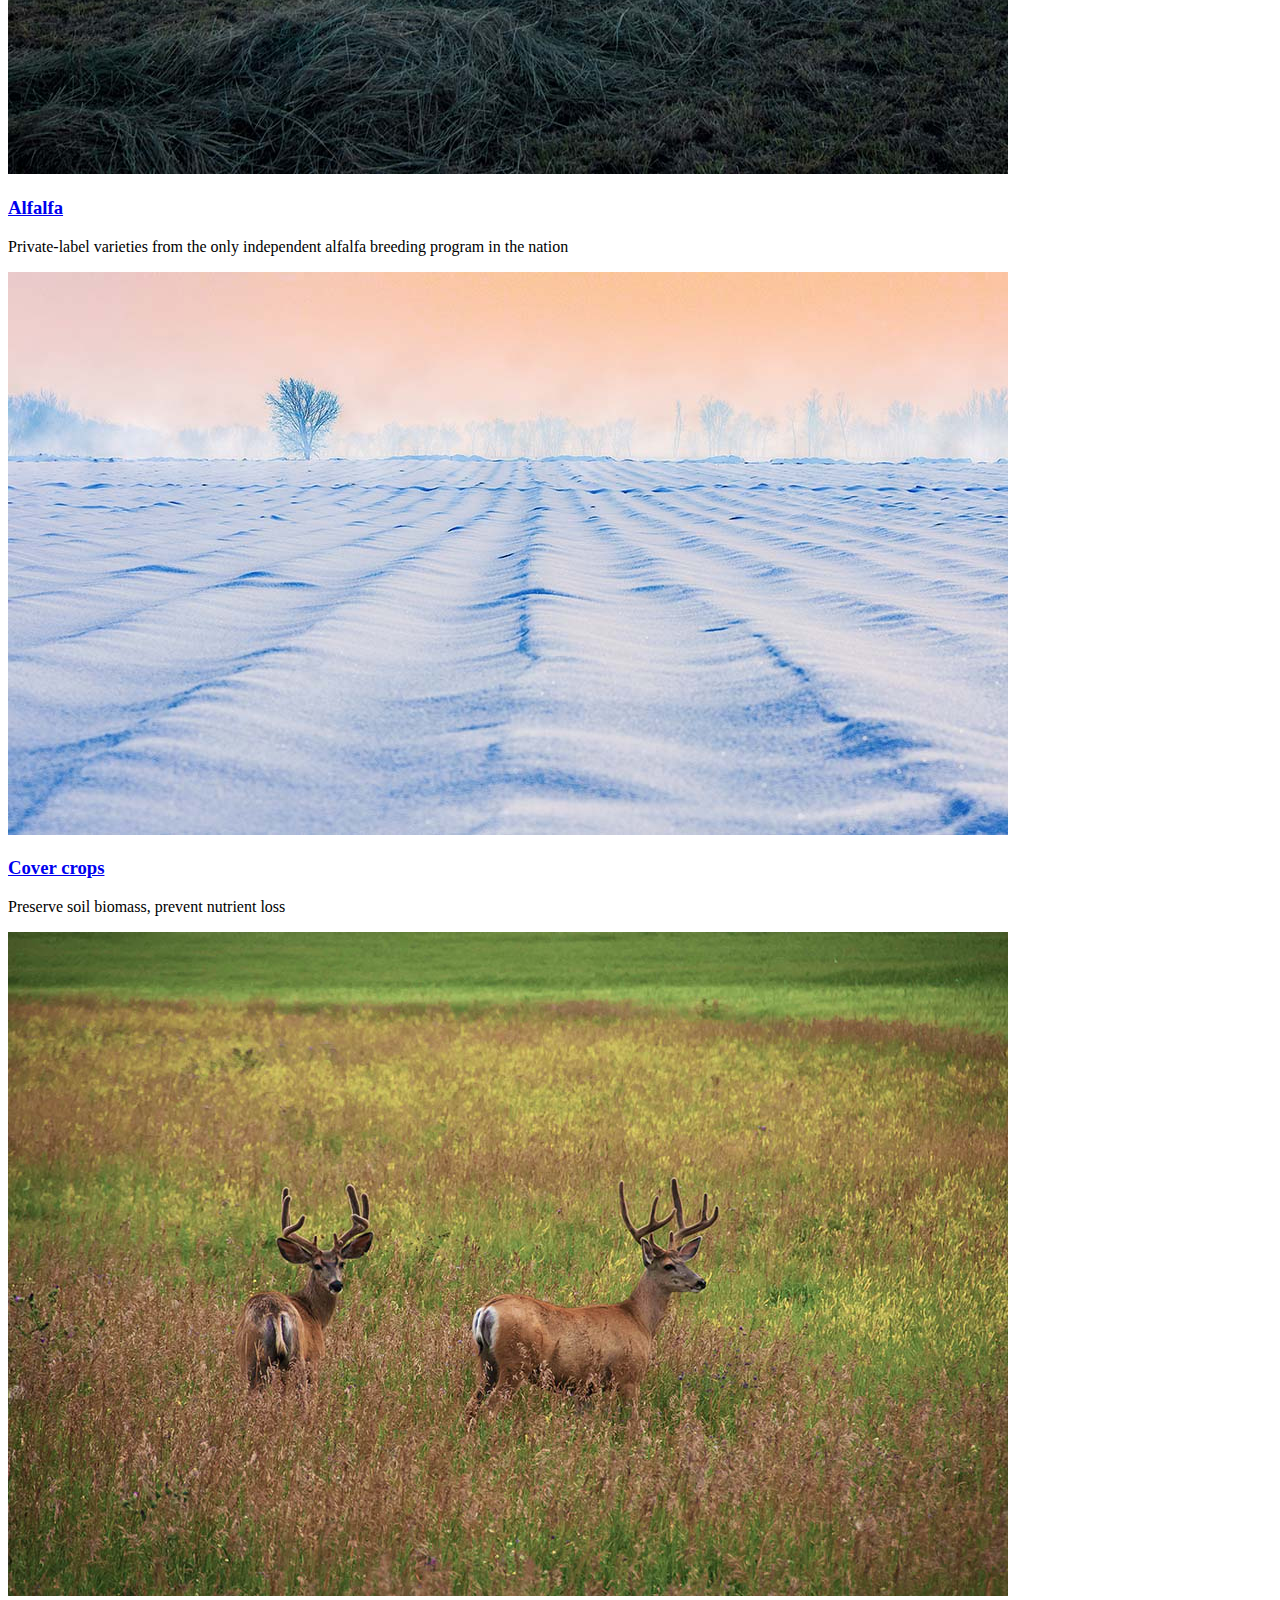
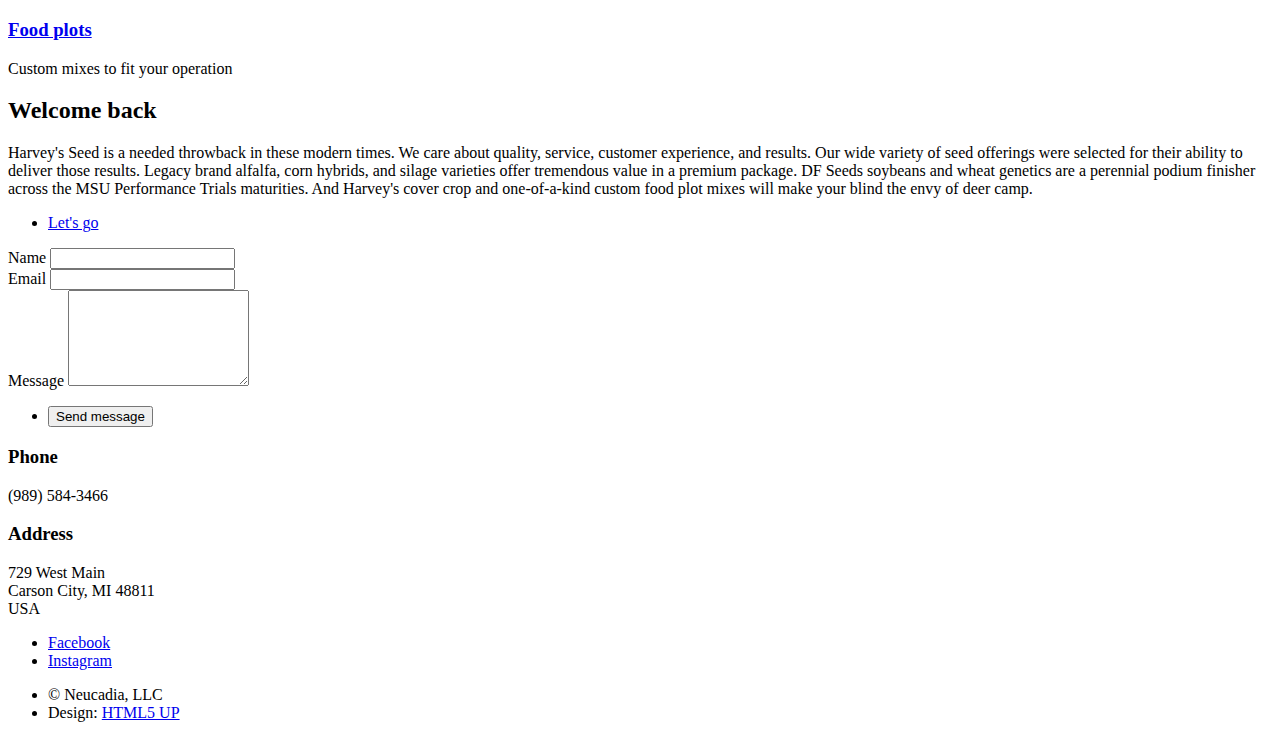
==== commit 44041778: "Initial content push" ====
--- a/public/index.html
+++ b/public/index.html
@@ -54,20 +54,22 @@
             
                 <li><a href="/">Home</a></li>
             
-                <li><a href="/crops">Crops</a></li>
-            
-                <li><a href="/blogs/ipsum">Generic Blog</a></li>
-            
-                <li><a href="/elements.html">Elements</a></li>
+                <li><a href="/crops/corn">Corn &amp; Silage</a></li>
+            
+                <li><a href="/crops/soybeans">Soybeans</a></li>
+            
+                <li><a href="/crops/alfalfa">Alfafla</a></li>
+            
+                <li><a href="/crops/wheat">Wheat</a></li>
+            
+                <li><a href="/crops/cover-crops">Cover Crops</a></li>
+            
+                <li><a href="/crops/food-plots">Food Plots</a></li>
             
 
         </ul>
         <ul class="actions vertical">
             
-                <li><a href="/blogs" class="button special fit">Get Started</a></li>
-            
-            
-                <li><a href="/" class="button fit">Log In</a></li>
             
         </ul>
     </nav>
@@ -162,15 +164,11 @@
     <section id="two">
         <div class="inner">
             <header class="major">
-                <h2>Massa libero</h2>
-            </header>
-            <p>Nullam et orci eu lorem consequat tincidunt vivamus et sagittis libero. 
-    Mauris aliquet magna magna sed nunc rhoncus pharetra. 
-    Pellentesque condimentum sem. In efficitur ligula tate urna. Maecenas laoreet massa vel lacinia pellentesque lorem ipsum dolor. 
-    Nullam et orci eu lorem consequat tincidunt. Vivamus et sagittis libero.
-    Mauris aliquet magna magna sed nunc rhoncus amet pharetra et feugiat tempus.</p>
+                <h2>Welcome back</h2>
+            </header>
+            <p>Harvey&#39;s Seed is a needed throwback in these modern times. We care about quality, service, customer experience, and results. Our wide variety of seed offerings were selected for their ability to deliver those results. Legacy brand alfalfa, corn hybrids, and silage varieties offer tremendous value in a premium package. DF Seeds soybeans and wheat genetics are a perennial podium finisher across the MSU Performance Trials maturities. And Harvey&#39;s cover crop and one-of-a-kind custom food plot mixes will make your blind the envy of deer camp.</p>
             <ul class="actions">
-                <li><a href="/blogs" class="button next">Get Started</a></li>
+                <li><a href="/blogs" class="button next">Let&#39;s go</a></li>
             </ul>
         </div>
     </section>
@@ -184,7 +182,7 @@
     <section id="contact">
         <div class="inner">
             <section>
-                <form method="post" action="https://formspree.io/">
+                <form netlify>
                     <div class="field half first">
                         <label for="name">Name</label>
                         <input type="text" name="name" id="name" />
@@ -199,26 +197,16 @@
                     </div>
                     <ul class="actions">
                         <li><input type="submit" value="Send message" class="special" /></li>
-                        <li><input type="reset" value="Clear" /></li>
                     </ul>
                 </form>
             </section>
             <section class="split">
                 <section>
                     <div class="contact-method">
-                        <span class="icon alt fa-envelope"></span>
-                        
-                        <h3>Email</h3>
-                        <a href="mailto:example@domain.com">example@domain.com</a>
-                        
-                    </div>
-                </section>
-                <section>
-                    <div class="contact-method">
                         <span class="icon alt fa-phone"></span>
                         
                         <h3>Phone</h3>
-                        <span>(000) 000-0000 x1234</span>
+                        <span>(989) 584-3466</span>
                         
                     </div>
                 </section>
@@ -228,13 +216,13 @@
                         
                         <h3>Address</h3>
                         <span>
-                        Street<br />
-                        
-                        
-                        City, ST 00000
-                        
-                        
-                         <br /> Country 
+                        729 West Main<br />
+                        
+                        
+                        Carson City, MI 48811
+                        
+                        
+                         <br /> USA 
                         </span>
                         
                     </div>
@@ -252,15 +240,9 @@
         <div class="inner">
             <ul class="icons">
                 
-                    <li><a href="https://www.twitter.com" class="icon alt fa-twitter" target="_blank"><span class="label">Twitter</span></a></li>
-                
-                    <li><a href="https://www.facebook.com" class="icon alt fa-facebook" target="_blank"><span class="label">Facebook</span></a></li>
-                
-                    <li><a href="https://www.instagram.com" class="icon alt fa-instagram" target="_blank"><span class="label">Instagram</span></a></li>
-                
-                    <li><a href="https://www.github.com" class="icon alt fa-github" target="_blank"><span class="label">GitHub</span></a></li>
-                
-                    <li><a href="https://www.linkedin.com" class="icon alt fa-linkedin" target="_blank"><span class="label">LinkedIn</span></a></li>
+                    <li><a href="https://www.facebook.com/harveysfarmandgarden/" class="icon alt fa-facebook" target="_blank"><span class="label">Facebook</span></a></li>
+                
+                    <li><a href="http://instagram.com/harvey.milling" class="icon alt fa-instagram" target="_blank"><span class="label">Instagram</span></a></li>
                 
             </ul>
             <ul class="copyright">
